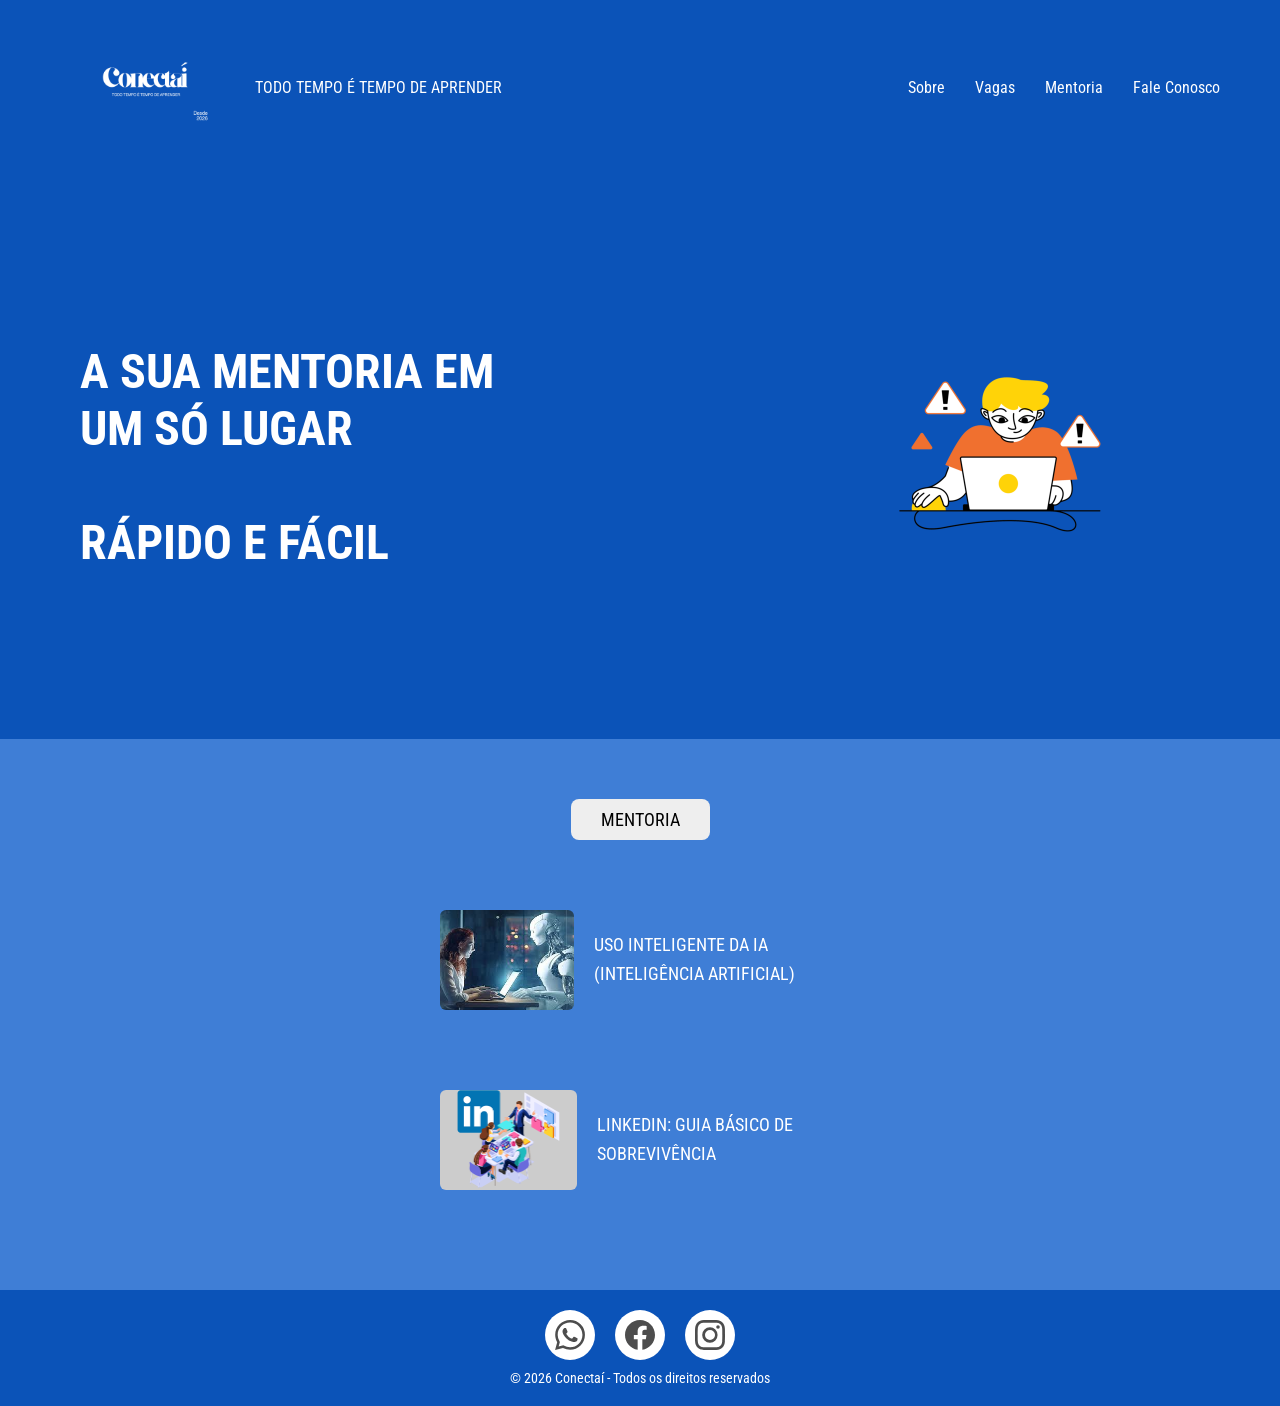
==== conectai/mentoria.html @ 630cfd39 "Adiciona página fale conosco e formulário" ====
<!DOCTYPE html>
<html lang="pt-br">

<head>
<meta charset="UTF-8">
<meta name="viewport" content="width=device-width, initial-scale=1.0">

<title>Mentoria</title>

<link href="https://fonts.googleapis.com/css2?family=Roboto+Condensed:wght@400;700&display=swap" rel="stylesheet">

<link rel="stylesheet" href="style1.css">

</head>

<body>

<header>

<nav class="navbar">

<div class="logo-area">

<img src="assets/Conectaí (2).png" class="logo">

<p class="slogan">
TODO TEMPO É TEMPO DE APRENDER
</p>

</div>

<ul class="menu">

<li><a href="sobre.html">Sobre</a></li>
<li><a href="vagas.html">Vagas</a></li>
<li><a href="mentoria.html">Mentoria</a></li>
<li><a href="faleConosco.html">Fale Conosco</a></li>

</ul>

</nav>

</header>

<!--BANNER-->

 <section class="banner">

<div class="banner-text">

<h1>
A SUA MENTORIA EM <br>
UM SÓ LUGAR <br>
<br> RÁPIDO E FÁCIL
</h1>

</div>

</div>

<div class="img-banner">

<img src="assets/estudante.png" alt="banner-img" class="banner-img">

</div>

</section>

<!-- cONTEÚDO -->

<section class="sobre">

<button class="titulo-sobre">
MENTORIA
</button>

<div class="item-mentoria">
    <img src="assets/ia.jpeg" class="img-ia">
<p>
    USO INTELIGENTE DA IA (INTELIGÊNCIA ARTIFICIAL) </p>
</div>

    <div class="item-mentoria">
<img src="assets/conexaolinkedin.png" class="img-linkedin">
     <p>LINKEDIN: GUIA BÁSICO DE SOBREVIVÊNCIA</p>
    </div>
</div>
</section>

<footer>

<ul class="example-2">
  <li class="icon-content">
    <a
      data-social="whatsapp"
      aria-label="Whatsapp"
      href="https://api.whatsapp.com/send?phone=+112067101079&amp;text=Save%20this%20to%20your%20Favorites%20-%20@wilsondesouza"
    >
      <div class="filled"></div>
      <svg
        xml:space="preserve"
        viewBox="0 0 24 24"
        class="bi bi-whatsapp"
        fill="currentColor"
        height="24"
        width="24"
        xmlns="http://www.w3.org/2000/svg"
      >
        <path
          fill="currentColor"
          d="M17.472 14.382c-.297-.149-1.758-.867-2.03-.967-.273-.099-.471-.148-.67.15-.197.297-.767.966-.94 1.164-.173.199-.347.223-.644.075-.297-.15-1.255-.463-2.39-1.475-.883-.788-1.48-1.761-1.653-2.059-.173-.297-.018-.458.13-.606.134-.133.298-.347.446-.52.149-.174.198-.298.298-.497.099-.198.05-.371-.025-.52-.075-.149-.669-1.612-.916-2.207-.242-.579-.487-.5-.669-.51-.173-.008-.371-.01-.57-.01-.198 0-.52.074-.792.372-.272.297-1.04 1.016-1.04 2.479 0 1.462 1.065 2.875 1.213 3.074.149.198 2.096 3.2 5.077 4.487.709.306 1.262.489 1.694.625.712.227 1.36.195 1.871.118.571-.085 1.758-.719 2.006-1.413.248-.694.248-1.289.173-1.413-.074-.124-.272-.198-.57-.347m-5.421 7.403h-.004a9.87 9.87 0 01-5.031-1.378l-.361-.214-3.741.982.998-3.648-.235-.374a9.86 9.86 0 01-1.51-5.26c.001-5.45 4.436-9.884 9.888-9.884 2.64 0 5.122 1.03 6.988 2.898a9.825 9.825 0 012.893 6.994c-.003 5.45-4.437 9.884-9.885 9.884m8.413-18.297A11.815 11.815 0 0012.05 0C5.495 0 .16 5.335.157 11.892c0 2.096.547 4.142 1.588 5.945L.057 24l6.305-1.654a11.882 11.882 0 005.683 1.448h.005c6.554 0 11.89-5.335 11.893-11.893a11.821 11.821 0 00-3.48-8.413Z"
        ></path>
      </svg>
    </a>
    <div class="tooltip">Whatsapp</div>
  </li>
  <li class="icon-content">
    <a
      data-social="facebook"
      aria-label="Facebook"
      href="https://www.facebook.com/"
    >
      <div class="filled"></div>
      <svg
        xml:space="preserve"
        viewBox="0 0 24 24"
        class="bi bi-facbook"
        fill="currentColor"
        height="24"
        width="24"
        xmlns="http://www.w3.org/2000/svg"
      >
        <path
          fill="currentColor"
          d="M23.9981 11.9991C23.9981 5.37216 18.626 0 11.9991 0C5.37216 0 0 5.37216 0 11.9991C0 17.9882 4.38789 22.9522 10.1242 23.8524V15.4676H7.07758V11.9991H10.1242V9.35553C10.1242 6.34826 11.9156 4.68714 14.6564 4.68714C15.9692 4.68714 17.3424 4.92149 17.3424 4.92149V7.87439H15.8294C14.3388 7.87439 13.8739 8.79933 13.8739 9.74824V11.9991H17.2018L16.6698 15.4676H13.8739V23.8524C19.6103 22.9522 23.9981 17.9882 23.9981 11.9991Z"
        ></path>
      </svg>
    </a>
    <div class="tooltip">Facebook</div>
  </li>
  <li class="icon-content">
    <a
      data-social="instagram"
      aria-label="Instagram"
      href="https://www.instagram.com/"
    >
      <div class="filled"></div>
      <svg
        xml:space="preserve"
        viewBox="0 0 16 16"
        class="bi bi-instagram"
        fill="currentColor"
        height="16"
        width="16"
        xmlns="http://www.w3.org/2000/svg"
      >
        <path
          fill="currentColor"
          d="M8 0C5.829 0 5.556.01 4.703.048 3.85.088 3.269.222 2.76.42a3.9 3.9 0 0 0-1.417.923A3.9 3.9 0 0 0 .42 2.76C.222 3.268.087 3.85.048 4.7.01 5.555 0 5.827 0 8.001c0 2.172.01 2.444.048 3.297.04.852.174 1.433.372 1.942.205.526.478.972.923 1.417.444.445.89.719 1.416.923.51.198 1.09.333 1.942.372C5.555 15.99 5.827 16 8 16s2.444-.01 3.298-.048c.851-.04 1.434-.174 1.943-.372a3.9 3.9 0 0 0 1.416-.923c.445-.445.718-.891.923-1.417.197-.509.332-1.09.372-1.942C15.99 10.445 16 10.173 16 8s-.01-2.445-.048-3.299c-.04-.851-.175-1.433-.372-1.941a3.9 3.9 0 0 0-.923-1.417A3.9 3.9 0 0 0 13.24.42c-.51-.198-1.092-.333-1.943-.372C10.443.01 10.172 0 7.998 0zm-.717 1.442h.718c2.136 0 2.389.007 3.232.046.78.035 1.204.166 1.486.275.373.145.64.319.92.599s.453.546.598.92c.11.281.24.705.275 1.485.039.843.047 1.096.047 3.231s-.008 2.389-.047 3.232c-.035.78-.166 1.203-.275 1.485a2.5 2.5 0 0 1-.599.919c-.28.28-.546.453-.92.598-.28.11-.704.24-1.485.276-.843.038-1.096.047-3.232.047s-2.39-.009-3.233-.047c-.78-.036-1.203-.166-1.485-.276a2.5 2.5 0 0 1-.92-.598 2.5 2.5 0 0 1-.6-.92c-.109-.281-.24-.705-.275-1.485-.038-.843-.046-1.096-.046-3.233s.008-2.388.046-3.231c.036-.78.166-1.204.276-1.486.145-.373.319-.64.599-.92s.546-.453.92-.598c.282-.11.705-.24 1.485-.276.738-.034 1.024-.044 2.515-.045zm4.988 1.328a.96.96 0 1 0 0 1.92.96.96 0 0 0 0-1.92m-4.27 1.122a4.109 4.109 0 1 0 0 8.217 4.109 4.109 0 0 0 0-8.217m0 1.441a2.667 2.667 0 1 1 0 5.334 2.667 2.667 0 0 1 0-5.334"
        ></path>
      </svg>
    </a>
    <div class="tooltip">Instagram</div>
  </li>
</ul>

<p class="copyright">
© 2026 Conectaí - Todos os direitos reservados
</p>

</footer>

</body>
</html>
---- conectai/style1.css ----
*{
margin:0;
padding:0;
box-sizing:border-box;
font-family:"Roboto Condensed", sans-serif;
}

/* NAVBAR */

.navbar{

width:100%;
height:175px;

background:#0B53B8;

display:flex;
align-items:center;
justify-content:space-between;

padding:0 60px;

color:white;

}

.logo{
width: 175px;
height: 175px;
}

.logo-area{
display:flex;
align-items:center;
gap:20px;
}

.menu{
display:flex;
gap:30px;
list-style:none;
}

.menu a{
color:white;
text-decoration:none;
}

/* BANNER */

.banner{

background:#0B53B8;

display:flex;
justify-content:space-between;
align-items:center;

padding:80px;

color:white;

}

.banner h1{
font-size:48px;
font-weight:700;
}


/* VAGAS */

.vagas{

background:#3f7ed6;

padding:60px;

text-align:center;

}

.titulo-vagas{

background:#eee;
font-size: large;
border:none;
padding:10px 30px;
border-radius:8px;
margin-bottom:40px;

}

.grid-vagas{

display:grid;

grid-template-columns:repeat(3,1fr);

gap:40px;

max-width:900px;

margin:auto;

}

.card-vaga{
background:white;
padding:20px;
transition:0.3s;
cursor:pointer;
}

.card-vaga:hover{
transform:scale(1.05);
background:#f0c505;
}

.grid-vagas a{
text-decoration:none;
color:inherit;
}


/* SOBRE */

.sobre{

background:#3f7ed6;

padding:60px;

color:white;

text-align:center;

}

.titulo-sobre{

background:#eee;
font-size: large;
border:none;
padding:10px 30px;
border-radius:8px;
margin-bottom:30px;

}

.sobre p{

max-width:900px;
font-size: large;
margin:20px auto;
line-height:1.6;

}

.geracoes{
display:flex;
width:100%;
}

.geracoes img{
width:33.33%;
height:250px;
object-fit:cover;
}

.titulo-equipe{
background:#eee;
font-size:large;
border:none;
padding:10px 30px;
border-radius:8px;
margin-bottom:40px;
}

.equipe{
background:#367CDD;
padding:60px;

display:flex;
flex-direction:column;
align-items:center;
justify-content:center;

text-align:center;
}
/* container */

.container-items{
display:flex;
gap:40px;
}

/* quadrados */

.item-card{
width:180px;
height:180px;

background:#0B53B8;
color:white;

font-size:20px;
font-weight:bold;

border:none;
border-radius:10px;

cursor:pointer;

display:flex;
align-items:center;
justify-content:center;

transition:0.3s;
}

/* efeito ao passar o mouse */

.item-card:hover{
transform:scale(1.1);
background:#0a45a0;
}

/* FOOTER */

footer{

background:#0B53B8;

padding:20px;

display:flex;
flex-direction:column;

align-items:center;

color:white;

}

.copyright{

margin-top:10px;
font-size:14px;

}
.example-2 {
  list-style: none;
  display: flex;
  justify-content: center;
  align-items: center;
  padding: 0;
  margin: 0;
}
.example-2 .icon-content {
  margin: 0 10px;
  position: relative;
}
.example-2 .icon-content .tooltip {
  position: absolute;
  top: -30px;
  left: 50%;
  transform: translateX(-50%);
  color: #fff;
  padding: 6px 10px;
  border-radius: 5px;
  opacity: 0;
  visibility: hidden;
  font-size: 14px;
  transition: all 0.3s ease;
}
.example-2 .icon-content:hover .tooltip {
  opacity: 1;
  visibility: visible;
  top: -50px;
}
.example-2 .icon-content a {
  position: relative;
  overflow: hidden;
  display: flex;
  justify-content: center;
  align-items: center;
  width: 50px;
  height: 50px;
  border-radius: 50%;
  color: #4d4d4d;
  background-color: #fff;
  transition: all 0.3s ease-in-out;
}
.example-2 .icon-content a:hover {
  box-shadow: 3px 2px 45px 0px rgb(0 0 0 / 12%);
}
.example-2 .icon-content a svg {
  position: relative;
  z-index: 1;
  width: 30px;
  height: 30px;
}
.example-2 .icon-content a:hover {
  color: white;
}
.example-2 .icon-content a .filled {
  position: absolute;
  top: auto;
  bottom: 0;
  left: 0;
  width: 100%;
  height: 0;
  background-color: #000;
  transition: all 0.3s ease-in-out;
}
.example-2 .icon-content a:hover .filled {
  height: 100%;
}

.example-2 .icon-content a[data-social="whatsapp"] .filled,
.example-2 .icon-content a[data-social="whatsapp"] ~ .tooltip {
  background-color: #128c7e;
}

.example-2 .icon-content a[data-social="facebook"] .filled,
.example-2 .icon-content a[data-social="facebook"] ~ .tooltip {
  background-color: #3b5998;
}
.example-2 .icon-content a[data-social="instagram"] .filled,
.example-2 .icon-content a[data-social="instagram"] ~ .tooltip {
  background: linear-gradient(
    45deg,
    #405de6,
    #5b51db,
    #b33ab4,
    #c135b4,
    #e1306c,
    #fd1f1f
  );
}
.example-2 .icon-content a[data-social="youtube"] .filled,
.example-2 .icon-content a[data-social="youtube"] ~ .tooltip {
  background-color: #ff0000;
}

/* MENTORIA */
.banner-img{
  width: 400px;
  height: auto;
}

.mentoria{
  background:#3f7ed6;
  padding:60px 120px;
  color:white;
  display: flex;
  flex-direction: column;
  align-items: flex-start;
  text-align:center;
}

.item-mentoria{
  display: flex;
  align-items: center;
  gap: 20px;
  margin: 40px 0;
}

.img-ia{
  width: 180px;
  height: 100px;
  object-fit: cover;
  border-radius: 6px;
  background: #ccc;
}

.img-linkedin{
  width: 180px;
  height: 100px;
  object-fit: contain;
  border-radius: 6px;
  background: #ccc;
}

.item-mentoria{
  color: white ;
  font-size: 18px;
  max-width: 400px;
  text-align: left;
}

/* FORMULÁRIO */

.sobre{
  display: flex;
  flex-direction: column;
  align-items: center;
  justify-content: center;
  
}

.contato{
  display: flex;
  justify-content: center;
  margin-top: 40px;
}

.form-box{
  background: #1e56a0;
  padding: 40px;
  border-radius: 6px;
  color: white;
  width: 400px;
}

form{
  display: flex;
  flex-direction: column;
  gap: 10px;
}

input, textarea{
  padding: 8px;
  border-radius: 3px;
  border: none;
}

.btn-enviar{
  background: #0B53B8;
  color: white;
  border: none;
  padding: 10px;
  border-radius: 5px;
  cursor: pointer;
  margin-top: 20px;
  font-weight: bold;
}

.btn-enviar:hover{
  background: #d9d9d9;
}
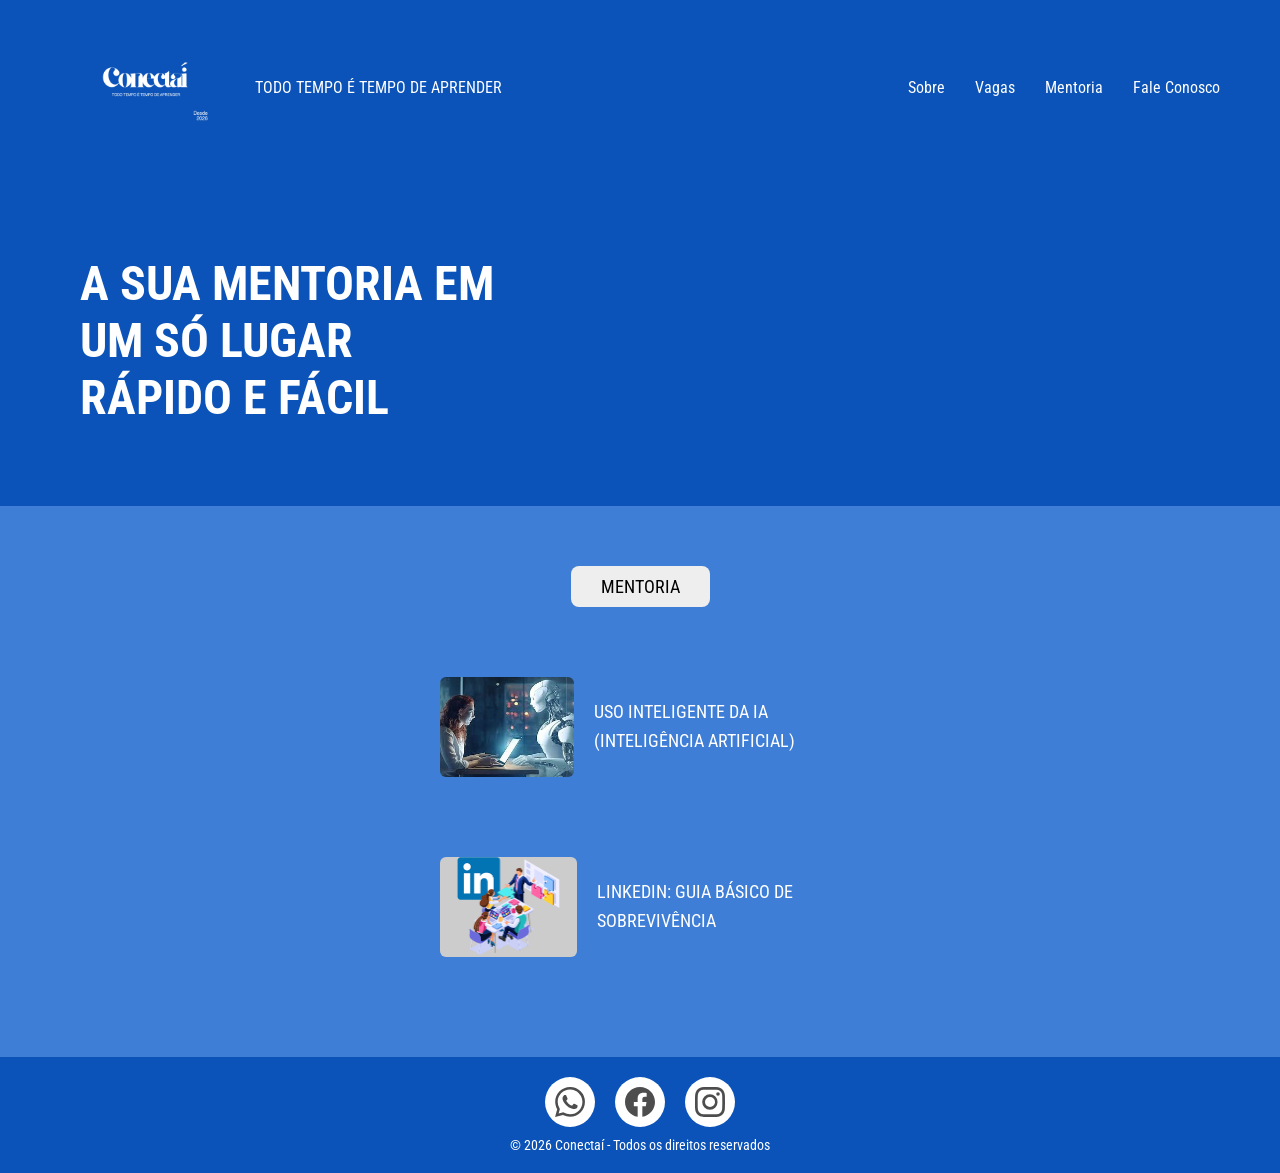
==== commit 85ded00d: "style: melhoria na estrutura e organização do HTML" ====
--- a/conectai/mentoria.html
+++ b/conectai/mentoria.html
@@ -51,16 +51,10 @@
 <h1>
 A SUA MENTORIA EM <br>
 UM SÓ LUGAR <br>
-<br> RÁPIDO E FÁCIL
+RÁPIDO E FÁCIL
 </h1>
 
 </div>
-
-</div>
-
-<div class="img-banner">
-
-<img src="assets/estudante.png" alt="banner-img" class="banner-img">
 
 </div>
 
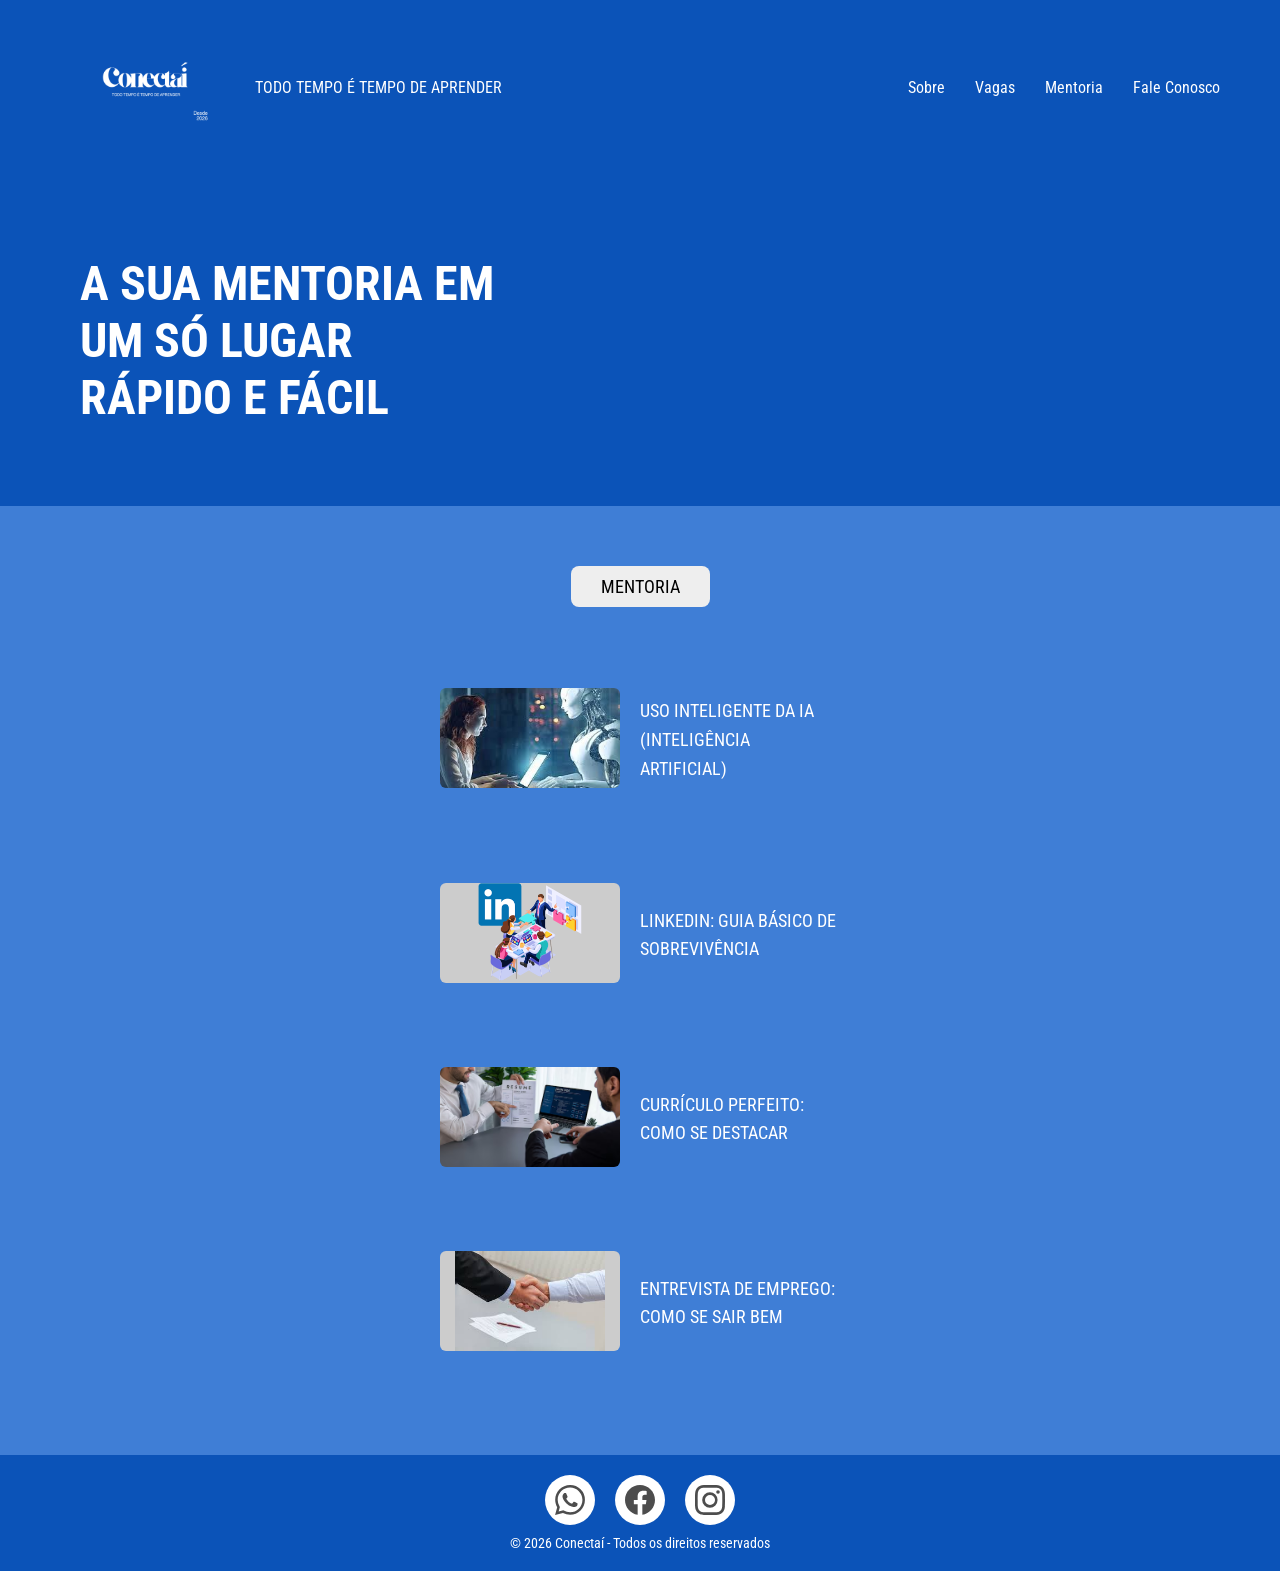
==== commit 38ab4fe3: "git commit -m "feat: adiciona links clicáveis e efeito hover na seção de mentoria"" ====
--- a/conectai/mentoria.html
+++ b/conectai/mentoria.html
@@ -60,7 +60,7 @@
 
 </section>
 
-<!-- cONTEÚDO -->
+<!-- CONTEÚDO -->
 
 <section class="sobre">
 
@@ -69,15 +69,33 @@
 </button>
 
 <div class="item-mentoria">
+   <a href="https://www.youtube.com/watch?v=byTu2dzxLFc" target="_blank">
     <img src="assets/ia.jpeg" class="img-ia">
-<p>
+</a>
+    <p>
     USO INTELIGENTE DA IA (INTELIGÊNCIA ARTIFICIAL) </p>
 </div>
 
     <div class="item-mentoria">
+       <a href="https://www.youtube.com/watch?v=ofXdfdcLLjc" target="_blank">
 <img src="assets/conexaolinkedin.png" class="img-linkedin">
+</a>
      <p>LINKEDIN: GUIA BÁSICO DE SOBREVIVÊNCIA</p>
     </div>
+</div>
+
+<div class="item-mentoria">
+  <a href="https://www.youtube.com/watch?v=QwWqGz9z6yI" target="_blank">
+    <img src="assets/curriculo.avif" class="img-ia">
+  </a>
+  <p>CURRÍCULO PERFEITO: COMO SE DESTACAR</p>
+</div>
+
+<div class="item-mentoria">
+  <a href="https://www.youtube.com/watch?v=HG68Ymazo18" target="_blank">
+    <img src="assets/entrevistas.jpg" class="img-linkedin">
+  </a>
+  <p>ENTREVISTA DE EMPREGO: COMO SE SAIR BEM</p>
 </div>
 </section>
 
--- a/conectai/style1.css
+++ b/conectai/style1.css
@@ -361,10 +361,12 @@
 }
 
 .item-mentoria{
+   overflow: hidden;
   display: flex;
   align-items: center;
   gap: 20px;
   margin: 40px 0;
+
 }
 
 .img-ia{
@@ -388,6 +390,20 @@
   font-size: 18px;
   max-width: 400px;
   text-align: left;
+}
+
+.item-mentoria img {
+  transition: transform 0.4s ease, filter 0.4s ease;
+}
+
+
+.item-mentoria:hover img {
+  transform: scale(1.1);
+  filter: brightness(0.75);
+}
+
+.item-mentoria a {
+  display: block;
 }
 
 /* FORMULÁRIO */
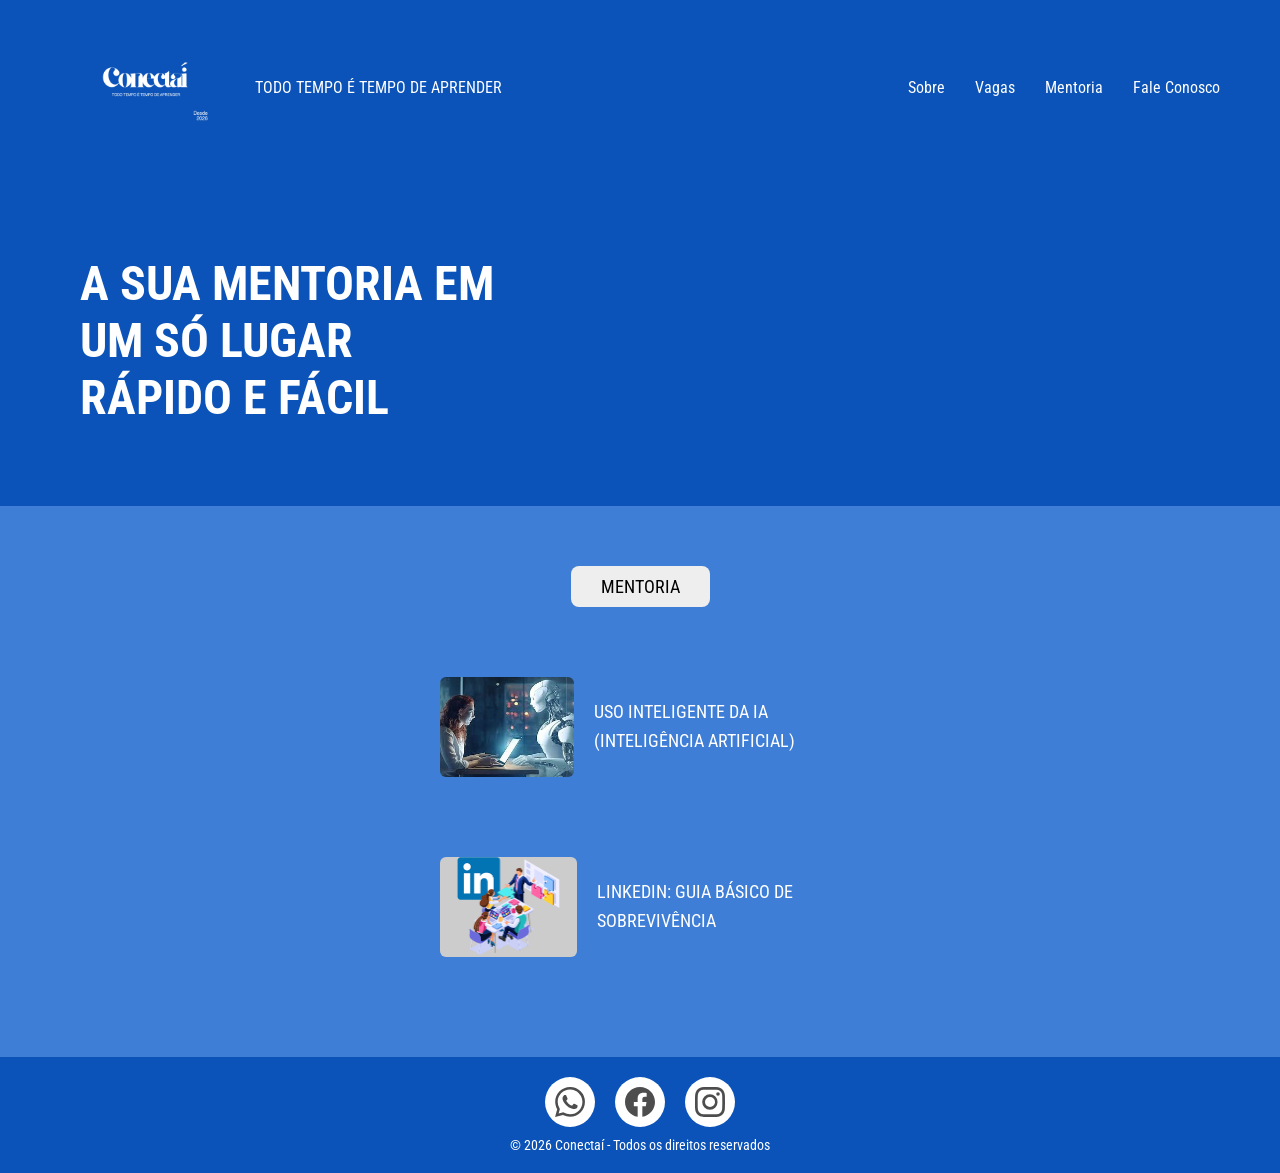
==== commit ad5c2270: "git add . git commit -m "feat: adiciona página de contato com interações em JavaScript"" ====
--- a/conectai/mentoria.html
+++ b/conectai/mentoria.html
@@ -12,6 +12,8 @@
 <link rel="stylesheet" href="style1.css">
 
 </head>
+
+<script src="script.js"></script>
 
 <body>
 
@@ -60,7 +62,7 @@
 
 </section>
 
-<!-- CONTEÚDO -->
+<!-- cONTEÚDO -->
 
 <section class="sobre">
 
@@ -69,33 +71,15 @@
 </button>
 
 <div class="item-mentoria">
-   <a href="https://www.youtube.com/watch?v=byTu2dzxLFc" target="_blank">
     <img src="assets/ia.jpeg" class="img-ia">
-</a>
-    <p>
+<p>
     USO INTELIGENTE DA IA (INTELIGÊNCIA ARTIFICIAL) </p>
 </div>
 
     <div class="item-mentoria">
-       <a href="https://www.youtube.com/watch?v=ofXdfdcLLjc" target="_blank">
 <img src="assets/conexaolinkedin.png" class="img-linkedin">
-</a>
      <p>LINKEDIN: GUIA BÁSICO DE SOBREVIVÊNCIA</p>
     </div>
-</div>
-
-<div class="item-mentoria">
-  <a href="https://www.youtube.com/watch?v=QwWqGz9z6yI" target="_blank">
-    <img src="assets/curriculo.avif" class="img-ia">
-  </a>
-  <p>CURRÍCULO PERFEITO: COMO SE DESTACAR</p>
-</div>
-
-<div class="item-mentoria">
-  <a href="https://www.youtube.com/watch?v=HG68Ymazo18" target="_blank">
-    <img src="assets/entrevistas.jpg" class="img-linkedin">
-  </a>
-  <p>ENTREVISTA DE EMPREGO: COMO SE SAIR BEM</p>
 </div>
 </section>
 
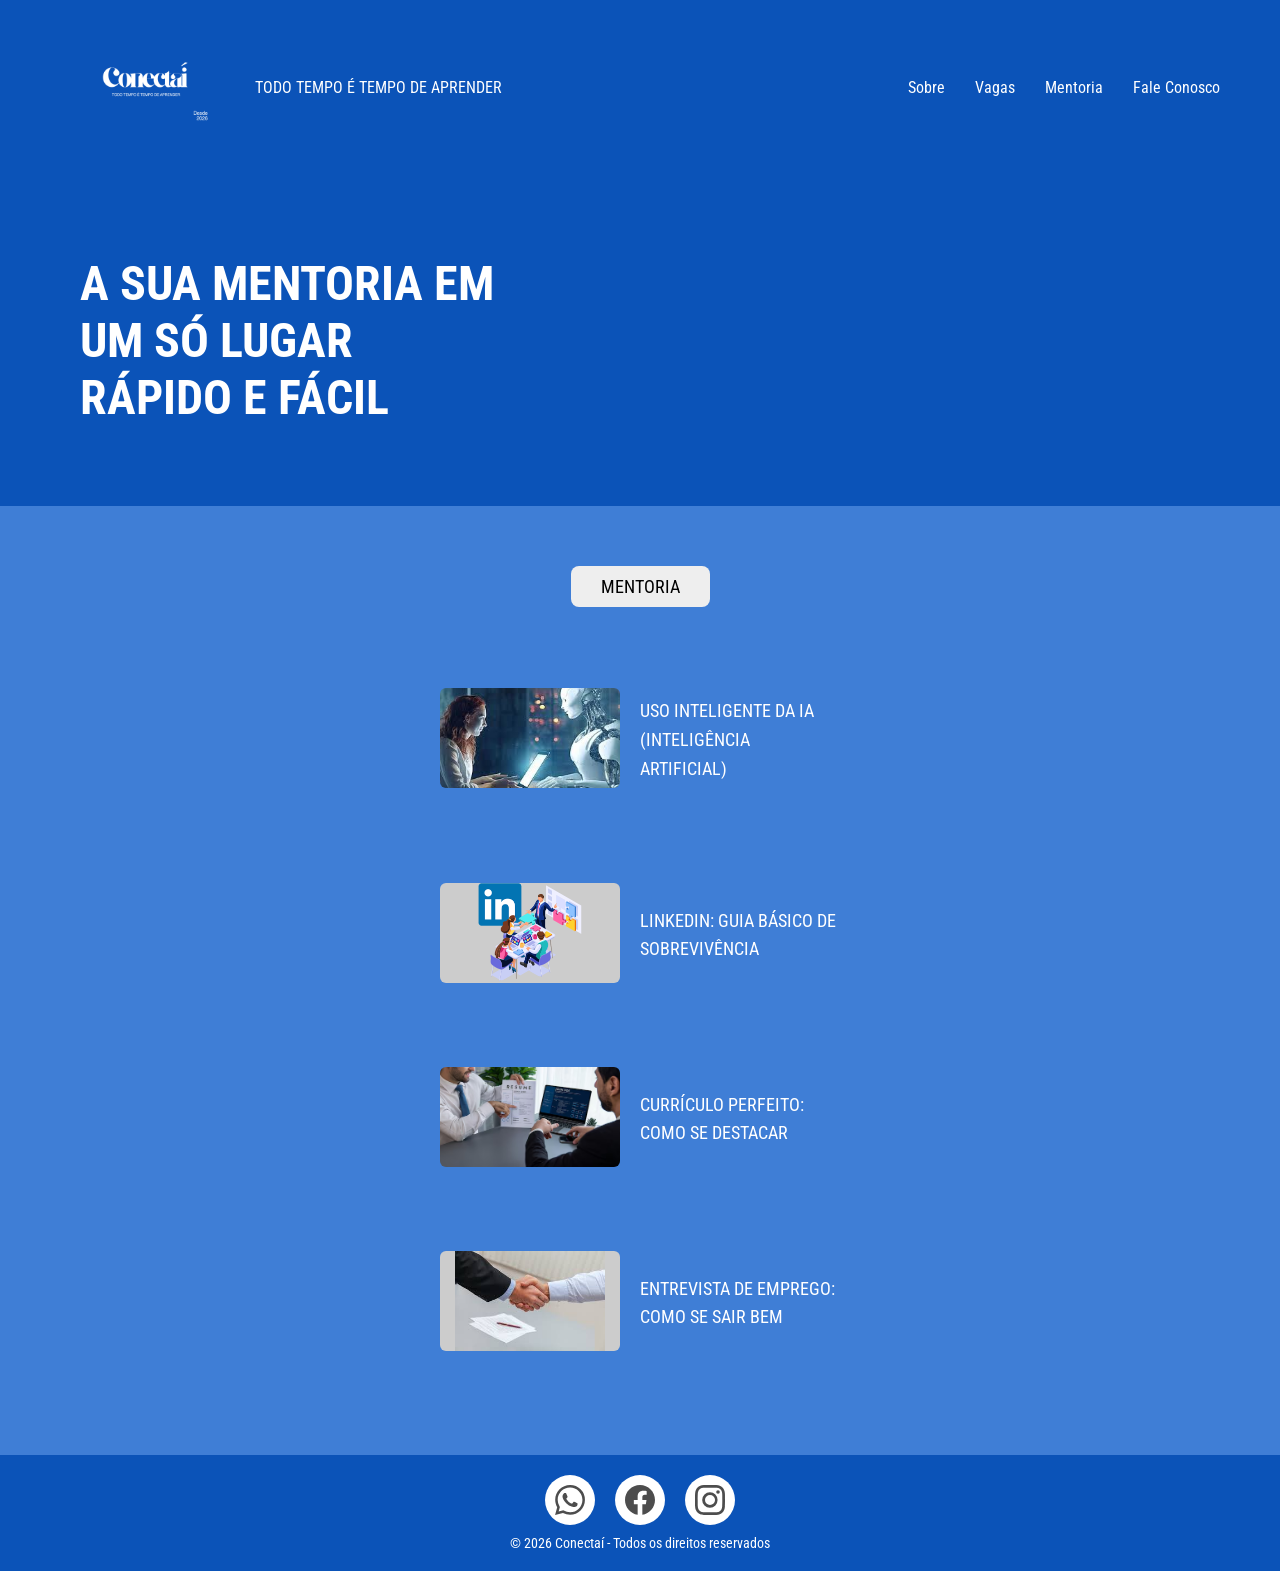
==== commit 6aeacdcc: "Merge branch 'main' of https://github.com/ConectaiProject/Conecta-" ====
--- a/conectai/mentoria.html
+++ b/conectai/mentoria.html
@@ -62,7 +62,7 @@
 
 </section>
 
-<!-- cONTEÚDO -->
+<!-- CONTEÚDO -->
 
 <section class="sobre">
 
@@ -71,15 +71,33 @@
 </button>
 
 <div class="item-mentoria">
+   <a href="https://www.youtube.com/watch?v=byTu2dzxLFc" target="_blank">
     <img src="assets/ia.jpeg" class="img-ia">
-<p>
+</a>
+    <p>
     USO INTELIGENTE DA IA (INTELIGÊNCIA ARTIFICIAL) </p>
 </div>
 
     <div class="item-mentoria">
+       <a href="https://www.youtube.com/watch?v=ofXdfdcLLjc" target="_blank">
 <img src="assets/conexaolinkedin.png" class="img-linkedin">
+</a>
      <p>LINKEDIN: GUIA BÁSICO DE SOBREVIVÊNCIA</p>
     </div>
+</div>
+
+<div class="item-mentoria">
+  <a href="https://youtu.be/y279jGn4jdQ?si=jw6ICqeGfj9OIKx0" target="_blank">
+    <img src="assets/curriculo.avif" class="img-ia">
+  </a>
+  <p>CURRÍCULO PERFEITO: COMO SE DESTACAR</p>
+</div>
+
+<div class="item-mentoria">
+  <a href="https://youtu.be/YxmGKWf7RqU?si=vqE1Oy5HMObkbhBh" target="_blank">
+    <img src="assets/entrevistas.jpg" class="img-linkedin">
+  </a>
+  <p>ENTREVISTA DE EMPREGO: COMO SE SAIR BEM</p>
 </div>
 </section>
 
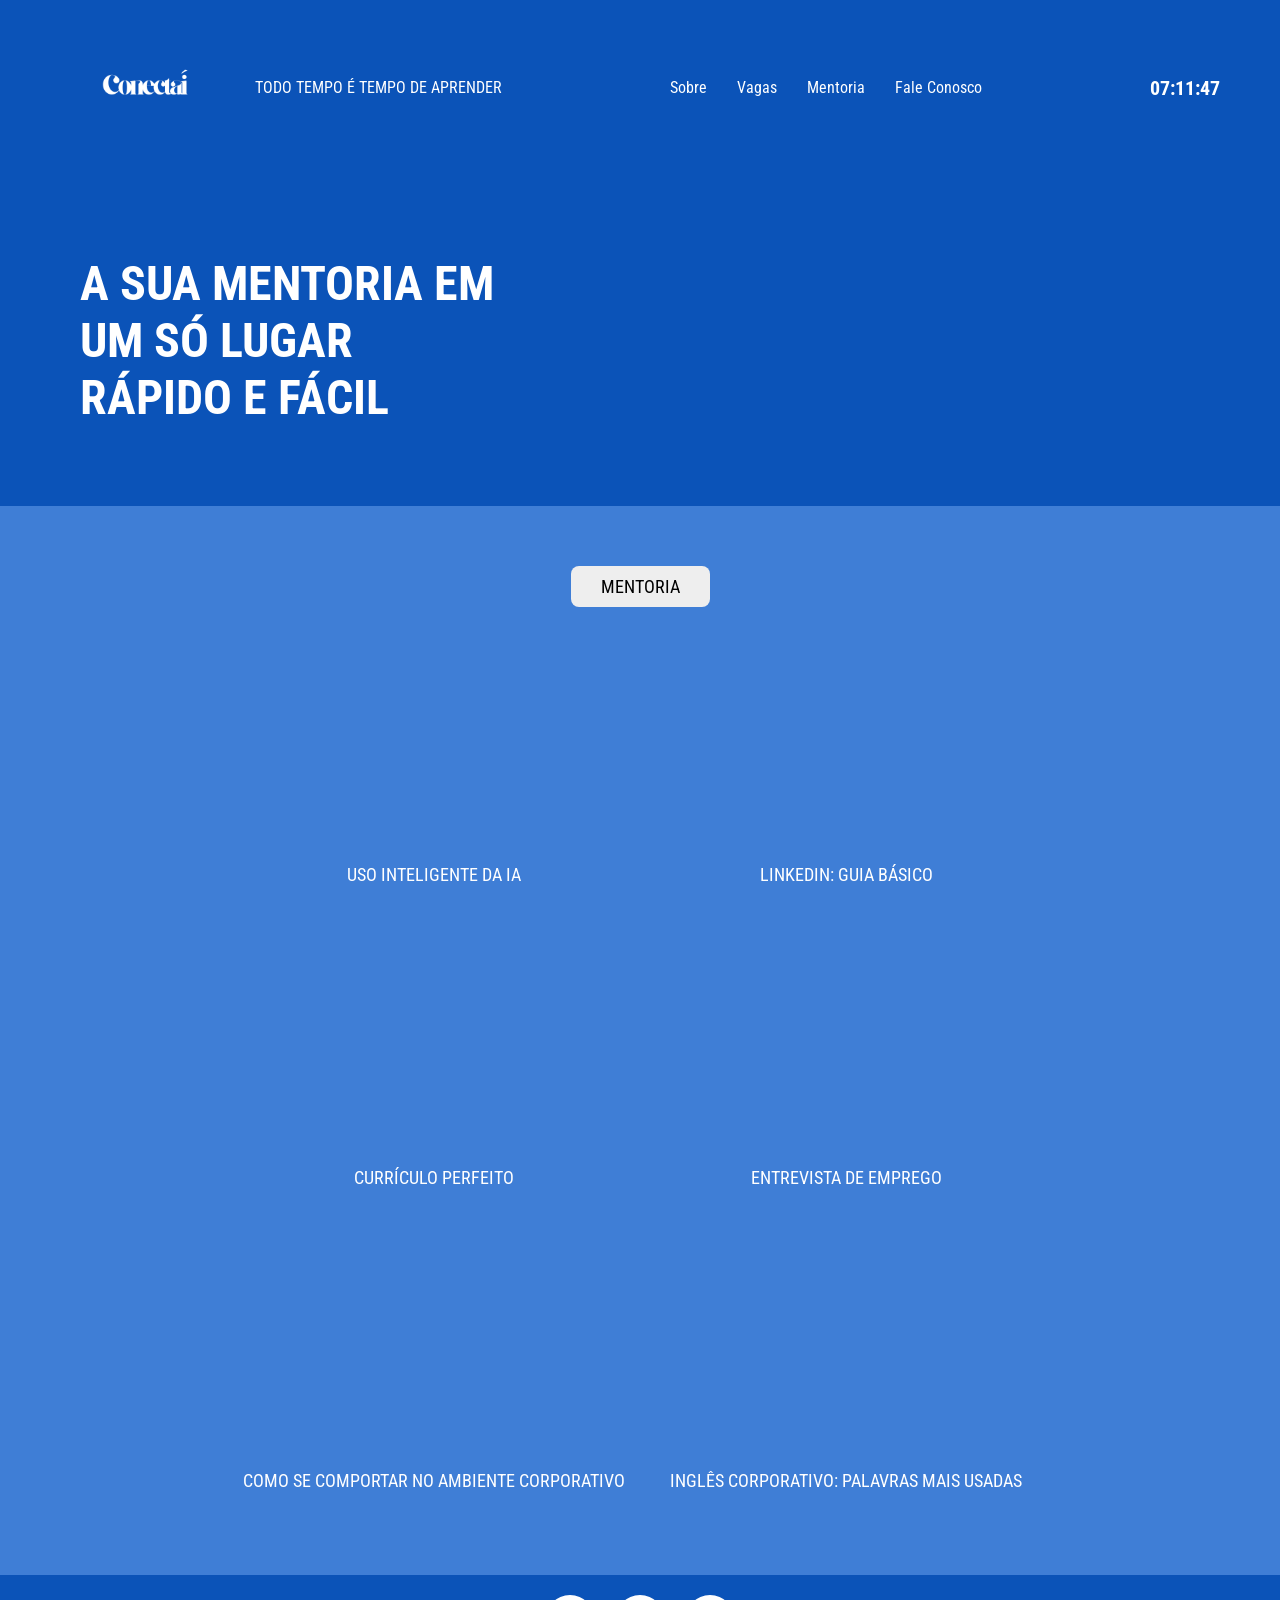
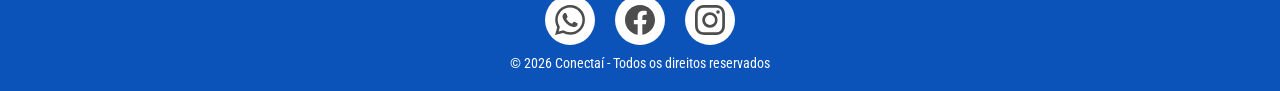
==== commit 86d5e8d5: "Add files via upload" ====
--- a/conectai/mentoria.html
+++ b/conectai/mentoria.html
@@ -1,188 +1,214 @@
-<!DOCTYPE html>
-<html lang="pt-br">
-
-<head>
-<meta charset="UTF-8">
-<meta name="viewport" content="width=device-width, initial-scale=1.0">
-
-<title>Mentoria</title>
-
-<link href="https://fonts.googleapis.com/css2?family=Roboto+Condensed:wght@400;700&display=swap" rel="stylesheet">
-
-<link rel="stylesheet" href="style1.css">
-
-</head>
-
-<script src="script.js"></script>
-
-<body>
-
-<header>
-
-<nav class="navbar">
-
-<div class="logo-area">
-
-<img src="assets/Conectaí (2).png" class="logo">
-
-<p class="slogan">
-TODO TEMPO É TEMPO DE APRENDER
-</p>
-
-</div>
-
-<ul class="menu">
-
-<li><a href="sobre.html">Sobre</a></li>
-<li><a href="vagas.html">Vagas</a></li>
-<li><a href="mentoria.html">Mentoria</a></li>
-<li><a href="faleConosco.html">Fale Conosco</a></li>
-
-</ul>
-
-</nav>
-
-</header>
-
-<!--BANNER-->
-
- <section class="banner">
-
-<div class="banner-text">
-
-<h1>
-A SUA MENTORIA EM <br>
-UM SÓ LUGAR <br>
-RÁPIDO E FÁCIL
-</h1>
-
-</div>
-
-</div>
-
-</section>
-
-<!-- CONTEÚDO -->
-
-<section class="sobre">
-
-<button class="titulo-sobre">
-MENTORIA
-</button>
-
-<div class="item-mentoria">
-   <a href="https://www.youtube.com/watch?v=byTu2dzxLFc" target="_blank">
-    <img src="assets/ia.jpeg" class="img-ia">
-</a>
-    <p>
-    USO INTELIGENTE DA IA (INTELIGÊNCIA ARTIFICIAL) </p>
-</div>
-
-    <div class="item-mentoria">
-       <a href="https://www.youtube.com/watch?v=ofXdfdcLLjc" target="_blank">
-<img src="assets/conexaolinkedin.png" class="img-linkedin">
-</a>
-     <p>LINKEDIN: GUIA BÁSICO DE SOBREVIVÊNCIA</p>
-    </div>
-</div>
-
-<div class="item-mentoria">
-  <a href="https://youtu.be/y279jGn4jdQ?si=jw6ICqeGfj9OIKx0" target="_blank">
-    <img src="assets/curriculo.avif" class="img-ia">
-  </a>
-  <p>CURRÍCULO PERFEITO: COMO SE DESTACAR</p>
-</div>
-
-<div class="item-mentoria">
-  <a href="https://youtu.be/YxmGKWf7RqU?si=vqE1Oy5HMObkbhBh" target="_blank">
-    <img src="assets/entrevistas.jpg" class="img-linkedin">
-  </a>
-  <p>ENTREVISTA DE EMPREGO: COMO SE SAIR BEM</p>
-</div>
-</section>
-
-<footer>
-
-<ul class="example-2">
-  <li class="icon-content">
-    <a
-      data-social="whatsapp"
-      aria-label="Whatsapp"
-      href="https://api.whatsapp.com/send?phone=+112067101079&amp;text=Save%20this%20to%20your%20Favorites%20-%20@wilsondesouza"
-    >
-      <div class="filled"></div>
-      <svg
-        xml:space="preserve"
-        viewBox="0 0 24 24"
-        class="bi bi-whatsapp"
-        fill="currentColor"
-        height="24"
-        width="24"
-        xmlns="http://www.w3.org/2000/svg"
-      >
-        <path
-          fill="currentColor"
-          d="M17.472 14.382c-.297-.149-1.758-.867-2.03-.967-.273-.099-.471-.148-.67.15-.197.297-.767.966-.94 1.164-.173.199-.347.223-.644.075-.297-.15-1.255-.463-2.39-1.475-.883-.788-1.48-1.761-1.653-2.059-.173-.297-.018-.458.13-.606.134-.133.298-.347.446-.52.149-.174.198-.298.298-.497.099-.198.05-.371-.025-.52-.075-.149-.669-1.612-.916-2.207-.242-.579-.487-.5-.669-.51-.173-.008-.371-.01-.57-.01-.198 0-.52.074-.792.372-.272.297-1.04 1.016-1.04 2.479 0 1.462 1.065 2.875 1.213 3.074.149.198 2.096 3.2 5.077 4.487.709.306 1.262.489 1.694.625.712.227 1.36.195 1.871.118.571-.085 1.758-.719 2.006-1.413.248-.694.248-1.289.173-1.413-.074-.124-.272-.198-.57-.347m-5.421 7.403h-.004a9.87 9.87 0 01-5.031-1.378l-.361-.214-3.741.982.998-3.648-.235-.374a9.86 9.86 0 01-1.51-5.26c.001-5.45 4.436-9.884 9.888-9.884 2.64 0 5.122 1.03 6.988 2.898a9.825 9.825 0 012.893 6.994c-.003 5.45-4.437 9.884-9.885 9.884m8.413-18.297A11.815 11.815 0 0012.05 0C5.495 0 .16 5.335.157 11.892c0 2.096.547 4.142 1.588 5.945L.057 24l6.305-1.654a11.882 11.882 0 005.683 1.448h.005c6.554 0 11.89-5.335 11.893-11.893a11.821 11.821 0 00-3.48-8.413Z"
-        ></path>
-      </svg>
-    </a>
-    <div class="tooltip">Whatsapp</div>
-  </li>
-  <li class="icon-content">
-    <a
-      data-social="facebook"
-      aria-label="Facebook"
-      href="https://www.facebook.com/"
-    >
-      <div class="filled"></div>
-      <svg
-        xml:space="preserve"
-        viewBox="0 0 24 24"
-        class="bi bi-facbook"
-        fill="currentColor"
-        height="24"
-        width="24"
-        xmlns="http://www.w3.org/2000/svg"
-      >
-        <path
-          fill="currentColor"
-          d="M23.9981 11.9991C23.9981 5.37216 18.626 0 11.9991 0C5.37216 0 0 5.37216 0 11.9991C0 17.9882 4.38789 22.9522 10.1242 23.8524V15.4676H7.07758V11.9991H10.1242V9.35553C10.1242 6.34826 11.9156 4.68714 14.6564 4.68714C15.9692 4.68714 17.3424 4.92149 17.3424 4.92149V7.87439H15.8294C14.3388 7.87439 13.8739 8.79933 13.8739 9.74824V11.9991H17.2018L16.6698 15.4676H13.8739V23.8524C19.6103 22.9522 23.9981 17.9882 23.9981 11.9991Z"
-        ></path>
-      </svg>
-    </a>
-    <div class="tooltip">Facebook</div>
-  </li>
-  <li class="icon-content">
-    <a
-      data-social="instagram"
-      aria-label="Instagram"
-      href="https://www.instagram.com/"
-    >
-      <div class="filled"></div>
-      <svg
-        xml:space="preserve"
-        viewBox="0 0 16 16"
-        class="bi bi-instagram"
-        fill="currentColor"
-        height="16"
-        width="16"
-        xmlns="http://www.w3.org/2000/svg"
-      >
-        <path
-          fill="currentColor"
-          d="M8 0C5.829 0 5.556.01 4.703.048 3.85.088 3.269.222 2.76.42a3.9 3.9 0 0 0-1.417.923A3.9 3.9 0 0 0 .42 2.76C.222 3.268.087 3.85.048 4.7.01 5.555 0 5.827 0 8.001c0 2.172.01 2.444.048 3.297.04.852.174 1.433.372 1.942.205.526.478.972.923 1.417.444.445.89.719 1.416.923.51.198 1.09.333 1.942.372C5.555 15.99 5.827 16 8 16s2.444-.01 3.298-.048c.851-.04 1.434-.174 1.943-.372a3.9 3.9 0 0 0 1.416-.923c.445-.445.718-.891.923-1.417.197-.509.332-1.09.372-1.942C15.99 10.445 16 10.173 16 8s-.01-2.445-.048-3.299c-.04-.851-.175-1.433-.372-1.941a3.9 3.9 0 0 0-.923-1.417A3.9 3.9 0 0 0 13.24.42c-.51-.198-1.092-.333-1.943-.372C10.443.01 10.172 0 7.998 0zm-.717 1.442h.718c2.136 0 2.389.007 3.232.046.78.035 1.204.166 1.486.275.373.145.64.319.92.599s.453.546.598.92c.11.281.24.705.275 1.485.039.843.047 1.096.047 3.231s-.008 2.389-.047 3.232c-.035.78-.166 1.203-.275 1.485a2.5 2.5 0 0 1-.599.919c-.28.28-.546.453-.92.598-.28.11-.704.24-1.485.276-.843.038-1.096.047-3.232.047s-2.39-.009-3.233-.047c-.78-.036-1.203-.166-1.485-.276a2.5 2.5 0 0 1-.92-.598 2.5 2.5 0 0 1-.6-.92c-.109-.281-.24-.705-.275-1.485-.038-.843-.046-1.096-.046-3.233s.008-2.388.046-3.231c.036-.78.166-1.204.276-1.486.145-.373.319-.64.599-.92s.546-.453.92-.598c.282-.11.705-.24 1.485-.276.738-.034 1.024-.044 2.515-.045zm4.988 1.328a.96.96 0 1 0 0 1.92.96.96 0 0 0 0-1.92m-4.27 1.122a4.109 4.109 0 1 0 0 8.217 4.109 4.109 0 0 0 0-8.217m0 1.441a2.667 2.667 0 1 1 0 5.334 2.667 2.667 0 0 1 0-5.334"
-        ></path>
-      </svg>
-    </a>
-    <div class="tooltip">Instagram</div>
-  </li>
-</ul>
-
-<p class="copyright">
-© 2026 Conectaí - Todos os direitos reservados
-</p>
-
-</footer>
-
-</body>
-</html>+<!DOCTYPE html>
+<html lang="pt-br">
+
+<head>
+<meta charset="UTF-8">
+<meta name="viewport" content="width=device-width, initial-scale=1.0">
+
+<title>Mentoria</title>
+
+<link href="https://fonts.googleapis.com/css2?family=Roboto+Condensed:wght@400;700&display=swap" rel="stylesheet">
+
+<link rel="stylesheet" href="style1.css">
+
+</head>
+
+<body>
+
+<header>
+
+<nav class="navbar">
+
+<div class="logo-area">
+
+<img src="assets/Conectaí (2).png" class="logo">
+
+<p class="slogan">
+TODO TEMPO É TEMPO DE APRENDER
+</p>
+
+</div>
+
+<ul class="menu">
+
+<li><a href="index.html">Sobre</a></li>
+<li><a href="vagas.html">Vagas</a></li>
+<li><a href="mentoria.html">Mentoria</a></li>
+<li><a href="faleConosco.html">Fale Conosco</a></li>
+
+</ul>
+
+<div id="relogio"></div>
+
+</nav>
+
+</header>
+
+<!--BANNER-->
+
+ <section class="banner">
+
+<div class="banner-text">
+
+<h1>
+A SUA MENTORIA EM <br>
+UM SÓ LUGAR <br>
+RÁPIDO E FÁCIL
+</h1>
+
+</div>
+
+</div>
+
+</section>
+
+<!-- CONTEÚDO -->
+
+<section class="sobre">
+
+<button class="titulo-sobre">
+MENTORIA
+</button>
+
+<div class="grid-mentoria">
+
+  <div class="item-mentoria">
+    <iframe src="https://www.youtube.com/embed/byTu2dzxLFc" allowfullscreen></iframe>
+    <p>USO INTELIGENTE DA IA</p>
+  </div>
+
+  <div class="item-mentoria">
+    <iframe src="https://www.youtube.com/embed/ofXdfdcLLjc" allowfullscreen></iframe>
+    <p>LINKEDIN: GUIA BÁSICO</p>
+  </div>
+
+  <div class="item-mentoria">
+    <iframe src="https://www.youtube.com/embed/y279jGn4jdQ" allowfullscreen></iframe>
+    <p>CURRÍCULO PERFEITO</p>
+  </div>
+
+  <div class="item-mentoria">
+    <iframe src="https://www.youtube.com/embed/YxmGKWf7RqU" allowfullscreen></iframe>
+    <p>ENTREVISTA DE EMPREGO</p>
+  </div>
+
+  <div class="item-mentoria">
+  <iframe src="https://www.youtube.com/embed/_RsMoc5s93Y?si=E6atDwy62a8vwb7e""
+frameborder="0"allowfullscreen></iframe>
+  <p>COMO SE COMPORTAR NO AMBIENTE CORPORATIVO</p>
+</div>
+
+<div class="item-mentoria">
+  <iframe src="https://www.youtube.com/embed/vFtSe2jJurk?si=SHoHa3SdAi4cwYMb" allowfullscreen></iframe>
+  <p>INGLÊS CORPORATIVO: PALAVRAS MAIS USADAS</p>
+</div>
+
+</div>
+
+</section>
+
+<footer>
+
+<ul class="example-2">
+  <li class="icon-content">
+    <a
+      data-social="whatsapp"
+      aria-label="Whatsapp"
+      href="https://api.whatsapp.com/send?phone=+112067101079&amp;text=Save%20this%20to%20your%20Favorites%20-%20@wilsondesouza"
+    >
+      <div class="filled"></div>
+      <svg
+        xml:space="preserve"
+        viewBox="0 0 24 24"
+        class="bi bi-whatsapp"
+        fill="currentColor"
+        height="24"
+        width="24"
+        xmlns="http://www.w3.org/2000/svg"
+      >
+        <path
+          fill="currentColor"
+          d="M17.472 14.382c-.297-.149-1.758-.867-2.03-.967-.273-.099-.471-.148-.67.15-.197.297-.767.966-.94 1.164-.173.199-.347.223-.644.075-.297-.15-1.255-.463-2.39-1.475-.883-.788-1.48-1.761-1.653-2.059-.173-.297-.018-.458.13-.606.134-.133.298-.347.446-.52.149-.174.198-.298.298-.497.099-.198.05-.371-.025-.52-.075-.149-.669-1.612-.916-2.207-.242-.579-.487-.5-.669-.51-.173-.008-.371-.01-.57-.01-.198 0-.52.074-.792.372-.272.297-1.04 1.016-1.04 2.479 0 1.462 1.065 2.875 1.213 3.074.149.198 2.096 3.2 5.077 4.487.709.306 1.262.489 1.694.625.712.227 1.36.195 1.871.118.571-.085 1.758-.719 2.006-1.413.248-.694.248-1.289.173-1.413-.074-.124-.272-.198-.57-.347m-5.421 7.403h-.004a9.87 9.87 0 01-5.031-1.378l-.361-.214-3.741.982.998-3.648-.235-.374a9.86 9.86 0 01-1.51-5.26c.001-5.45 4.436-9.884 9.888-9.884 2.64 0 5.122 1.03 6.988 2.898a9.825 9.825 0 012.893 6.994c-.003 5.45-4.437 9.884-9.885 9.884m8.413-18.297A11.815 11.815 0 0012.05 0C5.495 0 .16 5.335.157 11.892c0 2.096.547 4.142 1.588 5.945L.057 24l6.305-1.654a11.882 11.882 0 005.683 1.448h.005c6.554 0 11.89-5.335 11.893-11.893a11.821 11.821 0 00-3.48-8.413Z"
+        ></path>
+      </svg>
+    </a>
+    <div class="tooltip">Whatsapp</div>
+  </li>
+  <li class="icon-content">
+    <a
+      data-social="facebook"
+      aria-label="Facebook"
+      href="https://www.facebook.com/"
+    >
+      <div class="filled"></div>
+      <svg
+        xml:space="preserve"
+        viewBox="0 0 24 24"
+        class="bi bi-facbook"
+        fill="currentColor"
+        height="24"
+        width="24"
+        xmlns="http://www.w3.org/2000/svg"
+      >
+        <path
+          fill="currentColor"
+          d="M23.9981 11.9991C23.9981 5.37216 18.626 0 11.9991 0C5.37216 0 0 5.37216 0 11.9991C0 17.9882 4.38789 22.9522 10.1242 23.8524V15.4676H7.07758V11.9991H10.1242V9.35553C10.1242 6.34826 11.9156 4.68714 14.6564 4.68714C15.9692 4.68714 17.3424 4.92149 17.3424 4.92149V7.87439H15.8294C14.3388 7.87439 13.8739 8.79933 13.8739 9.74824V11.9991H17.2018L16.6698 15.4676H13.8739V23.8524C19.6103 22.9522 23.9981 17.9882 23.9981 11.9991Z"
+        ></path>
+      </svg>
+    </a>
+    <div class="tooltip">Facebook</div>
+  </li>
+  <li class="icon-content">
+    <a
+      data-social="instagram"
+      aria-label="Instagram"
+      href="https://www.instagram.com/"
+    >
+      <div class="filled"></div>
+      <svg
+        xml:space="preserve"
+        viewBox="0 0 16 16"
+        class="bi bi-instagram"
+        fill="currentColor"
+        height="16"
+        width="16"
+        xmlns="http://www.w3.org/2000/svg"
+      >
+        <path
+          fill="currentColor"
+          d="M8 0C5.829 0 5.556.01 4.703.048 3.85.088 3.269.222 2.76.42a3.9 3.9 0 0 0-1.417.923A3.9 3.9 0 0 0 .42 2.76C.222 3.268.087 3.85.048 4.7.01 5.555 0 5.827 0 8.001c0 2.172.01 2.444.048 3.297.04.852.174 1.433.372 1.942.205.526.478.972.923 1.417.444.445.89.719 1.416.923.51.198 1.09.333 1.942.372C5.555 15.99 5.827 16 8 16s2.444-.01 3.298-.048c.851-.04 1.434-.174 1.943-.372a3.9 3.9 0 0 0 1.416-.923c.445-.445.718-.891.923-1.417.197-.509.332-1.09.372-1.942C15.99 10.445 16 10.173 16 8s-.01-2.445-.048-3.299c-.04-.851-.175-1.433-.372-1.941a3.9 3.9 0 0 0-.923-1.417A3.9 3.9 0 0 0 13.24.42c-.51-.198-1.092-.333-1.943-.372C10.443.01 10.172 0 7.998 0zm-.717 1.442h.718c2.136 0 2.389.007 3.232.046.78.035 1.204.166 1.486.275.373.145.64.319.92.599s.453.546.598.92c.11.281.24.705.275 1.485.039.843.047 1.096.047 3.231s-.008 2.389-.047 3.232c-.035.78-.166 1.203-.275 1.485a2.5 2.5 0 0 1-.599.919c-.28.28-.546.453-.92.598-.28.11-.704.24-1.485.276-.843.038-1.096.047-3.232.047s-2.39-.009-3.233-.047c-.78-.036-1.203-.166-1.485-.276a2.5 2.5 0 0 1-.92-.598 2.5 2.5 0 0 1-.6-.92c-.109-.281-.24-.705-.275-1.485-.038-.843-.046-1.096-.046-3.233s.008-2.388.046-3.231c.036-.78.166-1.204.276-1.486.145-.373.319-.64.599-.92s.546-.453.92-.598c.282-.11.705-.24 1.485-.276.738-.034 1.024-.044 2.515-.045zm4.988 1.328a.96.96 0 1 0 0 1.92.96.96 0 0 0 0-1.92m-4.27 1.122a4.109 4.109 0 1 0 0 8.217 4.109 4.109 0 0 0 0-8.217m0 1.441a2.667 2.667 0 1 1 0 5.334 2.667 2.667 0 0 1 0-5.334"
+        ></path>
+      </svg>
+    </a>
+    <div class="tooltip">Instagram</div>
+  </li>
+</ul>
+
+<p class="copyright">
+© 2026 Conectaí - Todos os direitos reservados
+</p>
+
+</footer>
+
+</body>
+</html>
+
+<script>
+function atualizarRelogio() {
+  const agora = new Date();
+
+  let horas = agora.getHours();
+  let minutos = agora.getMinutes();
+  let segundos = agora.getSeconds();
+
+  horas = horas < 10 ? "0" + horas : horas;
+  minutos = minutos < 10 ? "0" + minutos : minutos;
+  segundos = segundos < 10 ? "0" + segundos : segundos;
+
+  document.getElementById("relogio").innerText =
+    `${horas}:${minutos}:${segundos}`;
+}
+
+setInterval(atualizarRelogio, 1000);
+atualizarRelogio();
+</script>
--- a/conectai/style1.css
+++ b/conectai/style1.css
@@ -8,20 +8,14 @@
 /* NAVBAR */
 
 .navbar{
-
 width:100%;
 height:175px;
-
 background:#0B53B8;
-
 display:flex;
 align-items:center;
 justify-content:space-between;
-
 padding:0 60px;
-
-color:white;
-
+color:white;
 }
 
 .logo{
@@ -46,20 +40,21 @@
 text-decoration:none;
 }
 
+/* RELÓGIO */
+#relogio{
+font-size:20px;
+font-weight:bold;
+}
+
 /* BANNER */
 
 .banner{
-
 background:#0B53B8;
-
 display:flex;
 justify-content:space-between;
 align-items:center;
-
 padding:80px;
-
-color:white;
-
+color:white;
 }
 
 .banner h1{
@@ -67,46 +62,36 @@
 font-weight:700;
 }
 
-
 /* VAGAS */
 
 .vagas{
-
 background:#3f7ed6;
-
 padding:60px;
-
 text-align:center;
 
 }
 
 .titulo-vagas{
-
 background:#eee;
 font-size: large;
 border:none;
 padding:10px 30px;
 border-radius:8px;
 margin-bottom:40px;
-
 }
 
 .grid-vagas{
-
 display:grid;
-
 grid-template-columns:repeat(3,1fr);
-
 gap:40px;
-
 max-width:900px;
-
 margin:auto;
 
 }
 
 .card-vaga{
 background:white;
+border-radius:8px;
 padding:20px;
 transition:0.3s;
 cursor:pointer;
@@ -122,39 +107,33 @@
 color:inherit;
 }
 
-
 /* SOBRE */
 
 .sobre{
-
 background:#3f7ed6;
-
 padding:60px;
-
-color:white;
-
+color:white;
 text-align:center;
-
+display:flex;
+flex-direction:column;
+align-items:center;
+justify-content:center;
 }
 
 .titulo-sobre{
-
 background:#eee;
 font-size: large;
 border:none;
 padding:10px 30px;
 border-radius:8px;
 margin-bottom:30px;
-
 }
 
 .sobre p{
-
 max-width:900px;
 font-size: large;
 margin:20px auto;
 line-height:1.6;
-
 }
 
 .geracoes{
@@ -180,14 +159,13 @@
 .equipe{
 background:#367CDD;
 padding:60px;
-
 display:flex;
 flex-direction:column;
 align-items:center;
 justify-content:center;
-
 text-align:center;
 }
+
 /* container */
 
 .container-items{
@@ -200,259 +178,219 @@
 .item-card{
 width:180px;
 height:180px;
-
 background:#0B53B8;
 color:white;
-
 font-size:20px;
 font-weight:bold;
-
 border:none;
 border-radius:10px;
-
 cursor:pointer;
-
 display:flex;
 align-items:center;
 justify-content:center;
-
 transition:0.3s;
+text-decoration:none;
 }
 
 /* efeito ao passar o mouse */
 
 .item-card:hover{
 transform:scale(1.1);
-background:#0a45a0;
+color:#f0c505;
 }
 
 /* FOOTER */
 
 footer{
-
 background:#0B53B8;
-
 padding:20px;
-
 display:flex;
 flex-direction:column;
-
-align-items:center;
-
-color:white;
-
+align-items:center;
+color:white;
 }
 
 .copyright{
-
 margin-top:10px;
 font-size:14px;
-
-}
+}
+
 .example-2 {
-  list-style: none;
-  display: flex;
-  justify-content: center;
-  align-items: center;
-  padding: 0;
-  margin: 0;
-}
+list-style: none;
+display: flex;
+justify-content: center;
+align-items: center;
+padding: 0;
+margin: 0;
+}
+
 .example-2 .icon-content {
-  margin: 0 10px;
-  position: relative;
-}
+margin: 0 10px;
+position: relative;
+}
+
 .example-2 .icon-content .tooltip {
-  position: absolute;
-  top: -30px;
-  left: 50%;
-  transform: translateX(-50%);
-  color: #fff;
-  padding: 6px 10px;
-  border-radius: 5px;
-  opacity: 0;
-  visibility: hidden;
-  font-size: 14px;
-  transition: all 0.3s ease;
-}
+position: absolute;
+top: -30px;
+left: 50%;
+transform: translateX(-50%);
+color: #fff;
+padding: 6px 10px;
+border-radius: 5px;
+opacity: 0;
+visibility: hidden;
+font-size: 14px;
+transition: all 0.3s ease;
+}
+
 .example-2 .icon-content:hover .tooltip {
-  opacity: 1;
-  visibility: visible;
-  top: -50px;
-}
+opacity: 1;
+visibility: visible;
+top: -50px;
+}
+
 .example-2 .icon-content a {
-  position: relative;
-  overflow: hidden;
-  display: flex;
-  justify-content: center;
-  align-items: center;
-  width: 50px;
-  height: 50px;
-  border-radius: 50%;
-  color: #4d4d4d;
-  background-color: #fff;
-  transition: all 0.3s ease-in-out;
-}
+position: relative;
+overflow: hidden;
+display: flex;
+justify-content: center;
+align-items: center;
+width: 50px;
+height: 50px;
+border-radius: 50%;
+color: #4d4d4d;
+background-color: #fff;
+transition: all 0.3s ease-in-out;
+}
+
 .example-2 .icon-content a:hover {
-  box-shadow: 3px 2px 45px 0px rgb(0 0 0 / 12%);
-}
+box-shadow: 3px 2px 45px 0px rgb(0 0 0 / 12%);
+}
+
 .example-2 .icon-content a svg {
-  position: relative;
-  z-index: 1;
-  width: 30px;
-  height: 30px;
-}
+position: relative;
+z-index: 1;
+width: 30px;
+height: 30px;
+}
+
 .example-2 .icon-content a:hover {
-  color: white;
-}
+color: white;
+}
+
 .example-2 .icon-content a .filled {
-  position: absolute;
-  top: auto;
-  bottom: 0;
-  left: 0;
-  width: 100%;
-  height: 0;
-  background-color: #000;
-  transition: all 0.3s ease-in-out;
-}
+position: absolute;
+top: auto;
+bottom: 0;
+left: 0;
+width: 100%;
+height: 0;
+background-color: #000;
+transition: all 0.3s ease-in-out;
+}
+
 .example-2 .icon-content a:hover .filled {
-  height: 100%;
+height: 100%;
 }
 
 .example-2 .icon-content a[data-social="whatsapp"] .filled,
 .example-2 .icon-content a[data-social="whatsapp"] ~ .tooltip {
-  background-color: #128c7e;
+background-color: #128c7e;
 }
 
 .example-2 .icon-content a[data-social="facebook"] .filled,
 .example-2 .icon-content a[data-social="facebook"] ~ .tooltip {
-  background-color: #3b5998;
-}
+background-color: #3b5998;
+}
+
 .example-2 .icon-content a[data-social="instagram"] .filled,
 .example-2 .icon-content a[data-social="instagram"] ~ .tooltip {
-  background: linear-gradient(
-    45deg,
-    #405de6,
-    #5b51db,
-    #b33ab4,
-    #c135b4,
-    #e1306c,
-    #fd1f1f
-  );
-}
-.example-2 .icon-content a[data-social="youtube"] .filled,
-.example-2 .icon-content a[data-social="youtube"] ~ .tooltip {
-  background-color: #ff0000;
+background: linear-gradient(
+45deg,
+#405de6,
+#5b51db,
+#b33ab4,
+#c135b4,
+#e1306c,
+#fd1f1f
+);
 }
 
 /* MENTORIA */
-.banner-img{
-  width: 400px;
-  height: auto;
-}
-
-.mentoria{
-  background:#3f7ed6;
-  padding:60px 120px;
-  color:white;
-  display: flex;
-  flex-direction: column;
-  align-items: flex-start;
-  text-align:center;
-}
+
+/* GRID PARA VÍDEOS (SEM ALTERAR RESTO DO DESIGN) */
+
+.grid-mentoria{
+display: grid;
+grid-template-columns: repeat(2, 1fr); /* 2 por linha */
+gap: 30px;
+max-width: 800px;
+margin: 0 auto;
+}
+
+/* AJUSTE DOS ITENS */
 
 .item-mentoria{
-   overflow: hidden;
-  display: flex;
-  align-items: center;
-  gap: 20px;
-  margin: 40px 0;
-
-}
-
-.img-ia{
-  width: 180px;
-  height: 100px;
-  object-fit: cover;
-  border-radius: 6px;
-  background: #ccc;
-}
-
-.img-linkedin{
-  width: 180px;
-  height: 100px;
-  object-fit: contain;
-  border-radius: 6px;
-  background: #ccc;
-}
-
-.item-mentoria{
-  color: white ;
-  font-size: 18px;
-  max-width: 400px;
-  text-align: left;
-}
-
-.item-mentoria img {
-  transition: transform 0.4s ease, filter 0.4s ease;
-}
-
-
-.item-mentoria:hover img {
-  transform: scale(1.1);
-  filter: brightness(0.75);
-}
-
-.item-mentoria a {
-  display: block;
+flex-direction: column; /* antes era lado a lado */
+align-items: center;
+text-align: center;
+max-width: none;
+}
+
+/* VÍDEO MAIOR 🔥 */
+
+.item-mentoria iframe{
+width: 100%;
+height: 200px; /* aumentei aqui */
+border-radius: 8px;
+border: none;
+transition: 0.4s;
+}
+
+.item-mentoria:hover iframe{
+transform: scale(1.05);
+filter: brightness(0.8);
 }
 
 /* FORMULÁRIO */
 
-.sobre{
-  display: flex;
-  flex-direction: column;
-  align-items: center;
-  justify-content: center;
-  
-}
-
 .contato{
-  display: flex;
-  justify-content: center;
-  margin-top: 40px;
+display: flex;
+justify-content: center;
+margin-top: 40px;
 }
 
 .form-box{
-  background: #1e56a0;
-  padding: 40px;
-  border-radius: 6px;
-  color: white;
-  width: 400px;
+background: #1e56a0;
+padding: 40px;
+border-radius: 6px;
+color: white;
+width: 400px;
 }
 
 form{
-  display: flex;
-  flex-direction: column;
-  gap: 10px;
+display: flex;
+flex-direction: column;
+gap: 10px;
 }
 
 input, textarea{
-  padding: 8px;
-  border-radius: 3px;
-  border: none;
+padding: 8px;
+border-radius: 3px;
+border: none;
 }
 
 .btn-enviar{
-  background: #0B53B8;
-  color: white;
-  border: none;
-  padding: 10px;
-  border-radius: 5px;
-  cursor: pointer;
-  margin-top: 20px;
-  font-weight: bold;
+background: #0B53B8;
+color: white;
+border: none;
+padding: 10px;
+border-radius: 10px;
+cursor: pointer;
+margin-top: 20px;
+font-weight: bold;
 }
 
 .btn-enviar:hover{
-  background: #d9d9d9;
+background: #d9d9d9;
 }
